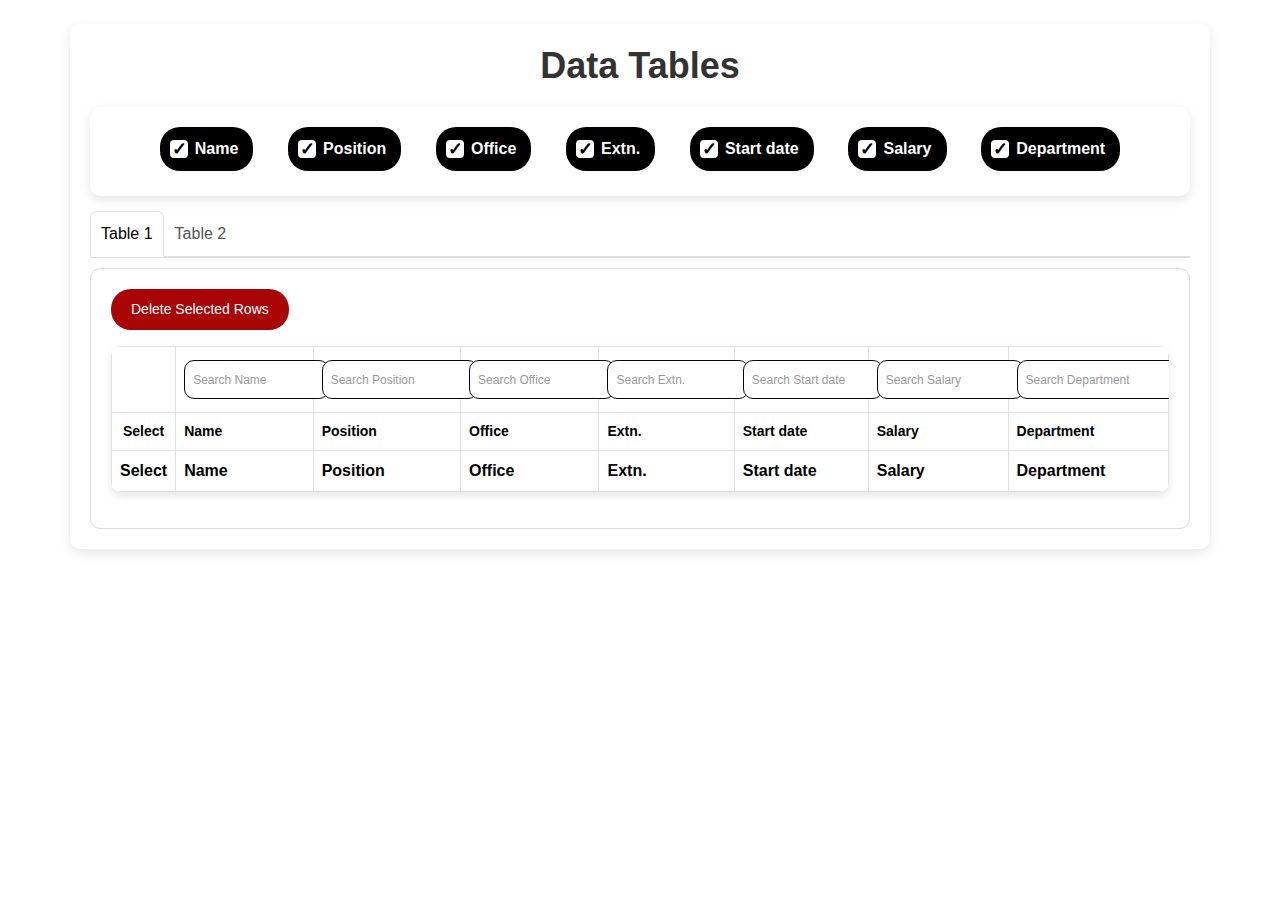
==== datatables.html @ 4bbd9cc4 "Add files via upload" ====
<!DOCTYPE html>
<html lang="en">
<head>
    <meta charset="UTF-8">
    <meta name="viewport" content="width=device-width, initial-scale=1.0">
    <title>Data Tables</title>
    <link rel="stylesheet" href="https://cdn.datatables.net/2.1.5/css/dataTables.dataTables.css">
    <link rel="stylesheet" href="https://cdnjs.cloudflare.com/ajax/libs/twitter-bootstrap/5.3.0/css/bootstrap.min.css">
    <link rel="stylesheet" href="data.css">
    <link rel="icon" href="./assets/database-management.png" type="image/png"> 
</head>
<body>
    <div class="container mt-4">
        <h1 class="text-center">Data Tables</h1>
        <!-- <button id="deleteRows" class="btn btn-danger mb-3">Delete Selected Rows</button> -->

        <!-- Show/Hide Columns Feature -->
        <div class="checkbox-group-container">
            <div class="checkbox-group">
                <div>
                    <input type="checkbox" id="toggle-name" class="styled-checkbox toggle-vis" data-column="1" checked>
                    <label for="toggle-name">Name</label>
                </div>
                <div>
                    <input type="checkbox" id="toggle-position" class="styled-checkbox toggle-vis" data-column="2" checked>
                    <label for="toggle-position">Position</label>
                </div>
                <div>
                    <input type="checkbox" id="toggle-office" class="styled-checkbox toggle-vis" data-column="3" checked>
                    <label for="toggle-office">Office</label>
                </div>
                <div>
                    <input type="checkbox" id="toggle-extn" class="styled-checkbox toggle-vis" data-column="4" checked>
                    <label for="toggle-extn">Extn.</label>
                </div>
                <div>
                    <input type="checkbox" id="toggle-start" class="styled-checkbox toggle-vis" data-column="5" checked>
                    <label for="toggle-start">Start date</label>
                </div>
                <div>
                    <input type="checkbox" id="toggle-salary" class="styled-checkbox toggle-vis" data-column="6" checked>
                    <label for="toggle-salary">Salary</label>
                </div>
                <div>
                    <input type="checkbox" id="toggle-phone" class="styled-checkbox toggle-vis" data-column="7" checked>
                    <label for="toggle-phone">Department</label>
                </div>
            </div>
        </div>

        <!-- Tabs -->
        <ul class="nav nav-tabs" id="myTab" role="tablist">
            <li class="nav-item" role="presentation">
                <a class="nav-link active" id="home-tab" data-bs-toggle="tab" href="#tab1" role="tab" aria-controls="home" aria-selected="true">Table 1</a>
            </li>
            <li class="nav-item" role="presentation">
                <a class="nav-link" id="profile-tab" data-bs-toggle="tab" href="#tab2" role="tab" aria-controls="profile" aria-selected="false">Table 2</a>
            </li>
        </ul>
        
        <div class="tab-content" id="myTabContent">
            <button id="deleteRows" class="btn btn-danger mb-3">Delete Selected Rows</button>
            <div class="tab-pane fade show active" id="tab1" role="tabpanel" aria-labelledby="home-tab">
                <table id="example1" class="display table table-striped table-bordered" style="width:100%">
                    <thead>
                        <tr class="search-row">
                            <th></th>
                            <th><input type="text" id="search-name" placeholder="Search Name"></th>
                            <th><input type="text" id="search-position" placeholder="Search Position"></th>
                            <th><input type="text" id="search-office" placeholder="Search Office"></th>
                            <th><input type="text" id="search-extn" placeholder="Search Extn."></th>
                            <th><input type="text" id="search-start" placeholder="Search Start date"></th>
                            <th><input type="text" id="search-salary" placeholder="Search Salary"></th>
                            <th><input type="text" id="search-phone" placeholder="Search Department"></th>
                        </tr>
                        <tr>
                            <th>Select</th>
                            <th>Name</th>
                            <th>Position</th>
                            <th>Office</th>
                            <th>Extn.</th>
                            <th>Start date</th>
                            <th>Salary</th>
                            <th>Department</th>
                        </tr>
                    </thead>
                    <tfoot>
                        <tr>
                            <th>Select</th>
                            <th>Name</th>
                            <th>Position</th>
                            <th>Office</th>
                            <th>Extn.</th>
                            <th>Start date</th>
                            <th>Salary</th>
                            <th>Department</th>
                        </tr>
                    </tfoot>
                </table>
            </div>
            <div class="tab-pane fade" id="tab2" role="tabpanel" aria-labelledby="profile-tab">
                <table id="example2" class="display table table-striped table-bordered" style="width:100%">
                    <thead>
                        <tr class="search-row">
                            <th></th>
                            <th><input type="text" id="search-name-2" placeholder="Search Name"></th>
                            <th><input type="text" id="search-position-2" placeholder="Search Position"></th>
                            <th><input type="text" id="search-office-2" placeholder="Search Office"></th>
                            <th><input type="text" id="search-extn-2" placeholder="Search Extn."></th>
                            <th><input type="text" id="search-start-2" placeholder="Search Start date"></th>
                            <th><input type="text" id="search-salary-2" placeholder="Search Salary"></th>
                            <th><input type="text" id="search-phone-2" placeholder="Search Department"></th>
                        </tr>
                        <tr>
                            <th>Select</th>
                            <th>Name</th>
                            <th>Position</th>
                            <th>Office</th>
                            <th>Extn.</th>
                            <th>Start date</th>
                            <th>Salary</th>
                            <th>Department</th>
                        </tr>
                    </thead>
                    <tfoot>
                        <tr>
                            <th>Select</th>
                            <th>Name</th>
                            <th>Position</th>
                            <th>Office</th>
                            <th>Extn.</th>
                            <th>Start date</th>   
                            <th>Salary</th>
                            <th>Department</th>
                        </tr>
                    </tfoot>
                </table>
            </div>
        </div>
    </div>

    <script src="https://code.jquery.com/jquery-3.7.1.js"></script>
    <script src="https://cdn.datatables.net/2.1.5/js/dataTables.js"></script>
    <script src="https://cdnjs.cloudflare.com/ajax/libs/twitter-bootstrap/5.3.0/js/bootstrap.bundle.min.js"></script>

    <script>
        $(document).ready(function() {
            // Initialize DataTables
            var table1 = new DataTable('#example1', {
                "ajax": "data.txt",  // Replace with your actual data source URL
                "columns": [
                    { "data": null, "defaultContent": '<input type="checkbox" class="row-select">' },  // Checkbox column
                    { "data": 0 },
                    { "data": 1 },
                    { "data": 2 },
                    { "data": 3 },
                    { "data": 4 },
                    { "data": 5 },
                    { "data": 6 }
                ],
                "dom": '<"row"<"col-md-12 text-center"p>>' +
                       'rt' +
                       '<"row"<"col-md-6"l>>' +
                       '<"row"<"col-md-12"i>>',
            });

            var table2 = new DataTable('#example2', {
                "ajax": "data.txt",  // Replace with your actual data source URL
                "columns": [
                    { "data": null, "defaultContent": '<input type="checkbox" class="row-select">' },  // Checkbox column
                    { "data": 0 },
                    { "data": 1 },
                    { "data": 2 },
                    { "data": 3 },
                    { "data": 4 },
                    { "data": 5},
                    { "data": 6 }
                ],
                "dom": '<"row"<"col-md-12 text-center"p>>' +
                       'rt' +
                       '<"row"<"col-md-6"l>>' +
                       '<"row"<"col-md-12"i>>',
            });

        $(document).ready(function() {
            // Select the row with the class 'search-row'
            $('tr.search-row').find('th').each(function() {
                // Add event listeners to stop propagation
                $(this).on('click mouseover mouseout mousedown mouseup', function(event) {
                    event.stopPropagation();
                });
            });
        });

            // Apply the search for each column for table1
            $('#search-name').on('keyup change', function() {
                table1.column(1).search(this.value).draw();
            });
            $('#search-position').on('keyup change', function() {
                table1.column(2).search(this.value).draw();
            });
            $('#search-office').on('keyup change', function() {
                table1.column(3).search(this.value).draw();
            });
            $('#search-extn').on('keyup change', function() {
                table1.column(4).search(this.value).draw();
            });
            $('#search-start').on('keyup change', function() {
                table1.column(5).search(this.value).draw();
            });
            $('#search-salary').on('keyup change', function() {
                table1.column(6).search(this.value).draw();
            });
            $('#search-phone').on('keyup change', function() {
                table1.column(7).search(this.value).draw();
            });

            // Apply the search for each column for table2
            $('#search-name-2').on('keyup change', function() {
                table2.column(1).search(this.value).draw();
            });
            $('#search-position-2').on('keyup change', function() {
                table2.column(2).search(this.value).draw();
            });
            $('#search-office-2').on('keyup change', function() {
                table2.column(3).search(this.value).draw();
            });
            $('#search-extn-2').on('keyup change', function() {
                table2.column(4).search(this.value).draw();
            });
            $('#search-start-2').on('keyup change', function() {
                table2.column(5).search(this.value).draw();
            });
            $('#search-salary-2').on('keyup change', function() {
                table2.column(6).search(this.value).draw();
            });
            $('#search-phone-2').on('keyup change', function() {
                table2.column(7).search(this.value).draw();
            });

            // Handle row deletion for table1
            $('#deleteRows').click(function() {
                $('#example1 tbody input.row-select:checked').each(function() {
                    var row = $(this).closest('tr');
                    table1.row(row).remove().draw();
                });
            });

            // Handle row deletion for table2
            $('#deleteRows').click(function() {
                $('#example2 tbody input.row-select:checked').each(function() {
                    var row = $(this).closest('tr');
                    table2.row(row).remove().draw();
                });
            });

            // Handle show/hide columns for table1
            $('.toggle-vis').on('change', function(e) {
                e.preventDefault();
                var column = table1.column($(this).attr('data-column'));
                column.visible(!column.visible());
            });

            // Handle show/hide columns for table2
            $('.toggle-vis').on('change', function(e) {
                e.preventDefault();
                var column = table2.column($(this).attr('data-column'));
                column.visible(!column.visible());
            });            
        });
    </script>
</body>
</html>
---- data.css ----
/* General Body Style */
body {
    font-family: 'Arial', sans-serif;
    background-color: #ffffff; /* Light blue background */
    color: #333;
    margin: 0;
    padding: 0;
}

/* Container Styling */
.container {
    background-color: white;
    padding: 20px;
    border-radius: 10px;
    box-shadow: 0 4px 12px rgba(0, 0, 0, 0.1);
}

h1.text-center {
    font-size: 36px;
    margin-bottom: 20px;
    font-weight: bold;
    
}


/* Button Style */
button, .btn {
    background-color: #a90505; /* Light blue color */
    color: white;
    border: none;
    padding: 10px 20px;
    border-radius: 20px; /* Rounded button */
    cursor: pointer;
    font-size: 14px;
    transition: background-color 0.3s ease, box-shadow 0.3s ease;
}

button:hover, .btn:hover {
    background-color: #f86f6f; /* Slightly darker blue */
    color: rgb(253, 253, 253);
    box-shadow: 0 2px 8px rgba(0, 0, 0, 0.2);
}


/* Stylish Checkbox (with better alignment and padding) */
.styled-checkbox {
    position: absolute;
    opacity: 0;
}

.styled-checkbox + label {
    position: relative;
    padding-left: 45px; /* Increased to give more space between the checkbox and the text */
    cursor: pointer;
    font-size: 16px;
    user-select: none;
    
    padding: 10px 15px; /* Adjusted padding for better alignment */
    border-radius: 20px;
    color: white;
    display: flex;
    align-items: center; /* Centers the text vertically */
}

.styled-checkbox + label:before {
    content: "";
    position: absolute;
    left: 10px;
    top: 50%;
    transform: translateY(-50%);
    width: 18px;
    height: 18px;
    border: 2px solid white;
    border-radius: 4px;
    background: transparent;
    transition: background-color 0.3s ease, border-color 0.3s ease;
}

.styled-checkbox:checked + label:before {
    background-color: white;
    border-color: white;
}

.styled-checkbox:checked + label:after {
    content: "\2713"; /* Checkmark */
    position: absolute;
    left: 12px;
    top: 50%;
    transform: translateY(-50%);
    color: #ffffff;
    font-size: 18px;
}


/* Checkbox Group */
.checkbox-group {
    display: flex;
    margin-left: 50px;
    margin-right: 50px;
    justify-content: space-evenly; /* Center the checkboxes horizontally */
    gap: 15px; /* Maintain a gap between the checkboxes */
    margin-bottom: 15px;
    font-weight: bold;
}



/* Container for the checkbox group */
.checkbox-group-container {
     /* Light blue background for the container */
    /* padding: 20px; */
    padding-top: 20px;
    padding-bottom: 10px;
    border-radius: 10px;
    box-shadow: 0 4px 12px rgba(0, 0, 0, 0.1);
    margin-bottom: 15px;
    margin-top: 15px;
}

/* Align the checkbox group */
.checkbox-group {
    display: flex;
    flex-wrap: wrap; /* Allows checkboxes to wrap onto the next line if necessary */
    justify-content: space-evenly;
    gap: 15px; /* Maintain a gap between the checkboxes */
}

/* Stylish Checkbox (with better alignment and padding) */
.styled-checkbox {
    position: absolute;
    opacity: 0;
}

.styled-checkbox + label {
    position: relative;
    padding-left: 35px; /* Adjusted to give more space for the checkbox */
    cursor: pointer;
    font-size: 16px;
    user-select: none;
    background-color: #000000;
    /* padding: 10px 15px; Adjusted padding for better alignment */
    border-radius: 20px;
    color: white;
    display: flex;
    align-items: center; /* Centers the text vertically */
}

.styled-checkbox + label:before {
    content: "";
    position: absolute;
    left: 10px;
    top: 50%;
    transform: translateY(-50%);
    width: 18px;
    height: 18px;
    border: 2px solid white;
    border-radius: 4px;
    background: transparent;
    transition: background-color 0.3s ease, border-color 0.3s ease;
}

.styled-checkbox:checked + label:before {
    background-color: white;
    border-color: white;
}

.styled-checkbox:checked + label:after {
    content: "\2713"; /* Checkmark */
    position: absolute;
    left: 12px;
    top: 50%;
    transform: translateY(-50%);
    color: #000000;
    font-size: 18px;
}



/* Table Styling */
table {
    width: 100%;
    border-collapse: collapse;
    border-radius: 10px;
    overflow: hidden;
    box-shadow: 0 4px 8px rgba(0, 0, 0, 0.1);
}

thead th {
    background-color: #89CFF0; /* Header light blue */
    color: white;
    padding: 12px;
    font-size: 14px;
    border-bottom: 2px solid #6DAEDB;
}

tfoot th {
    background-color: #E0F7FF; /* Footer soft blue */
    color: #333;
    padding: 12px;
}

/* Specifically targeting DataTables' row class */
table.dataTable tbody tr {
    background-color: #CCE5FF !important; /* Light blue background for all rows */
}

table.dataTable tbody tr:nth-child(odd) {
    background-color: #D6EBFF !important; /* Alternate lighter blue */
}

table.dataTable tbody tr:hover {
    background-color: #B0D4FF !important; /* Slightly darker blue on hover */
}



tbody td {
    padding: 12px;
    color: #555;
    border-bottom: 1px solid #ddd;
    text-align: center;
}



/* Input Search */
.search-row input {
    border: 1px solid #080808;
    padding: 8px;
    border-radius: 10px;
    width: 120%;
    font-size: 14px;
    margin: 5px 0;
    transition: border-color 0.3s ease;
}

.search-row input:focus {
    border-color: #919699;
    outline: none;
}

.search-row span.dt-column-order {
    display: none;
    pointer-events: none;
    cursor: not-allowed;
}

/* Table Column Alignment */
table td:first-child, table th:first-child {
    text-align: center; /* Center the first column header and data */
    vertical-align: middle;
    justify-content: center; /* Center vertically */
}

/* Pagination and Info */
.dataTables_paginate {
    margin-top: 10px;
}

.dataTables_info {
    font-size: 14px;
    color: #666;
}

/* Placeholder Styling */
::placeholder {
    color: #999;
    font-size: 12px;
}

/* Responsive Design */
@media (max-width: 768px) {
    .checkbox-group {
        flex-direction: column;
    }

    .nav-tabs {
        display: block;
        width: 100%;
    }

    .nav-item {
        width: 100%;
    }

    .nav-link {
        width: 100%;
        text-align: center;
    }
}

/* Tab Styles */
.nav-tabs {
    border-bottom: 2px solid #ddd;
}

.nav-link {
    color: #555;
    border: none;
    background-color: transparent;
    padding: 10px;
    transition: background-color 0.3s ease, color 0.3s ease;
}

.nav-link:hover, .nav-link.active {
    background-color: #89CFF0;
    color: white;
}

.tab-content {
    background-color: #fff;
    padding: 20px;
    border-radius: 10px;
    border: 1px solid #ddd;
    margin-top: 10px;
}

/* Pagination and Info */
.dataTables_paginate {
    margin-top: 10px;
}

.dataTables_info {
    font-size: 14px;
    color: #666;
}

/* Placeholder Styling */
::placeholder {
    color: #999;
    font-size: 12px;
}

/* Table Column Alignment */
table td:first-child, table th:first-child {
    text-align: center; /* Center the first column header and data */
    vertical-align: middle; /* Center vertically */
}

.row {
    display: flex;
    justify-content: space-between;
    align-items: center;
}

.col-md-6.text-end {
    text-align: right;
}


/* Cute Pagination Styling */
div.dataTables_wrapper div.dataTables_paginate .paginate_button {
    background-color: #f0f8ff !important; /* Light blue background */
    border: 2px solid #89CFF0 !important;
    color: #333 !important;
    padding: 8px 15px !important;
    margin: 0 5px !important;
    border-radius: 50% !important;
    transition: background-color 0.3s, box-shadow 0.3s !important;
    box-shadow: 0 2px 5px rgba(0, 0, 0, 0.1) !important;
    cursor: pointer !important;
    font-size: 14px !important;
}

div.dataTables_wrapper div.dataTables_paginate .paginate_button:hover {
    background-color: #89CFF0 !important; /* Hover background */
    color: white !important;
    box-shadow: 0 4px 8px rgba(0, 0, 0, 0.2) !important;
}

div.dataTables_wrapper div.dataTables_paginate .paginate_button.current {
    background-color: #89CFF0 !important;
    color: white !important;
    border-color: #6DAEDB !important;
    box-shadow: 0 4px 8px rgba(0, 0, 0, 0.3) !important;
    cursor: default !important;
}

div.dataTables_wrapper div.dataTables_paginate .paginate_button.disabled {
    background-color: #e0e0e0 !important;
    color: #888 !important;
    border-color: #ddd !important;
    cursor: not-allowed !important;
    box-shadow: none !important;
}

/* Add transition to page number navigation buttons */
div.dataTables_wrapper div.dataTables_paginate .paginate_button {
    transition: all 0.3s ease-in-out !important;
}

/* Cute pagination ellipses (...) style */
div.dataTables_wrapper div.dataTables_paginate .ellipsis {
    color: #89CFF0 !important;
    font-weight: bold !important;
}
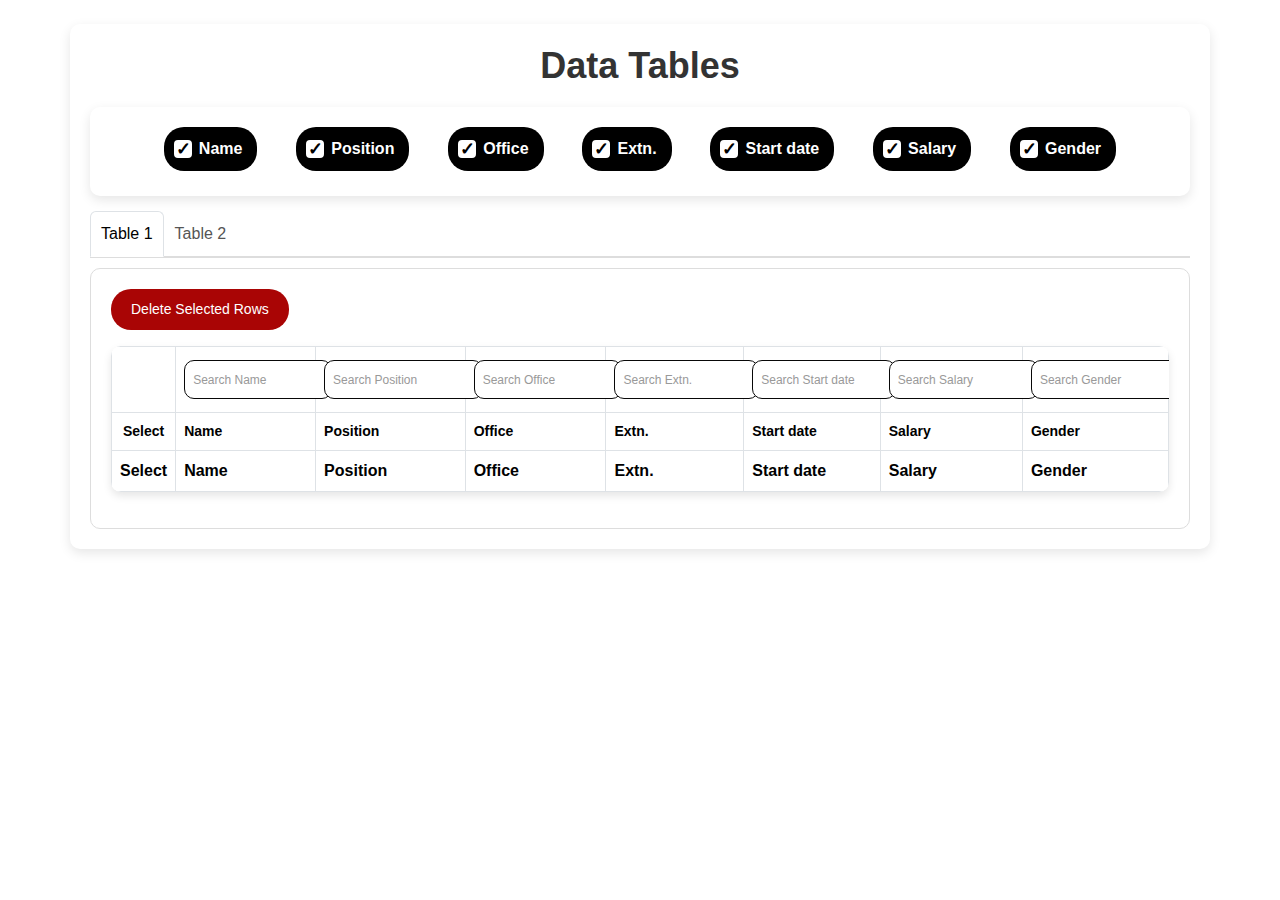
==== commit 1032e4a2: "Update datatables.html" ====
--- a/datatables.html
+++ b/datatables.html
@@ -43,7 +43,7 @@
                 </div>
                 <div>
                     <input type="checkbox" id="toggle-phone" class="styled-checkbox toggle-vis" data-column="7" checked>
-                    <label for="toggle-phone">Department</label>
+                    <label for="toggle-phone">Gender</label>
                 </div>
             </div>
         </div>
@@ -71,7 +71,7 @@
                             <th><input type="text" id="search-extn" placeholder="Search Extn."></th>
                             <th><input type="text" id="search-start" placeholder="Search Start date"></th>
                             <th><input type="text" id="search-salary" placeholder="Search Salary"></th>
-                            <th><input type="text" id="search-phone" placeholder="Search Department"></th>
+                            <th><input type="text" id="search-phone" placeholder="Search Gender"></th>
                         </tr>
                         <tr>
                             <th>Select</th>
@@ -81,7 +81,7 @@
                             <th>Extn.</th>
                             <th>Start date</th>
                             <th>Salary</th>
-                            <th>Department</th>
+                            <th>Gender</th>
                         </tr>
                     </thead>
                     <tfoot>
@@ -93,7 +93,7 @@
                             <th>Extn.</th>
                             <th>Start date</th>
                             <th>Salary</th>
-                            <th>Department</th>
+                            <th>Gender</th>
                         </tr>
                     </tfoot>
                 </table>
@@ -109,7 +109,7 @@
                             <th><input type="text" id="search-extn-2" placeholder="Search Extn."></th>
                             <th><input type="text" id="search-start-2" placeholder="Search Start date"></th>
                             <th><input type="text" id="search-salary-2" placeholder="Search Salary"></th>
-                            <th><input type="text" id="search-phone-2" placeholder="Search Department"></th>
+                            <th><input type="text" id="search-phone-2" placeholder="Search Gender"></th>
                         </tr>
                         <tr>
                             <th>Select</th>
@@ -119,7 +119,7 @@
                             <th>Extn.</th>
                             <th>Start date</th>
                             <th>Salary</th>
-                            <th>Department</th>
+                            <th>Gender</th>
                         </tr>
                     </thead>
                     <tfoot>
@@ -131,7 +131,7 @@
                             <th>Extn.</th>
                             <th>Start date</th>   
                             <th>Salary</th>
-                            <th>Department</th>
+                            <th>Gender</th>
                         </tr>
                     </tfoot>
                 </table>
@@ -270,4 +270,4 @@
         });
     </script>
 </body>
-</html>+</html>
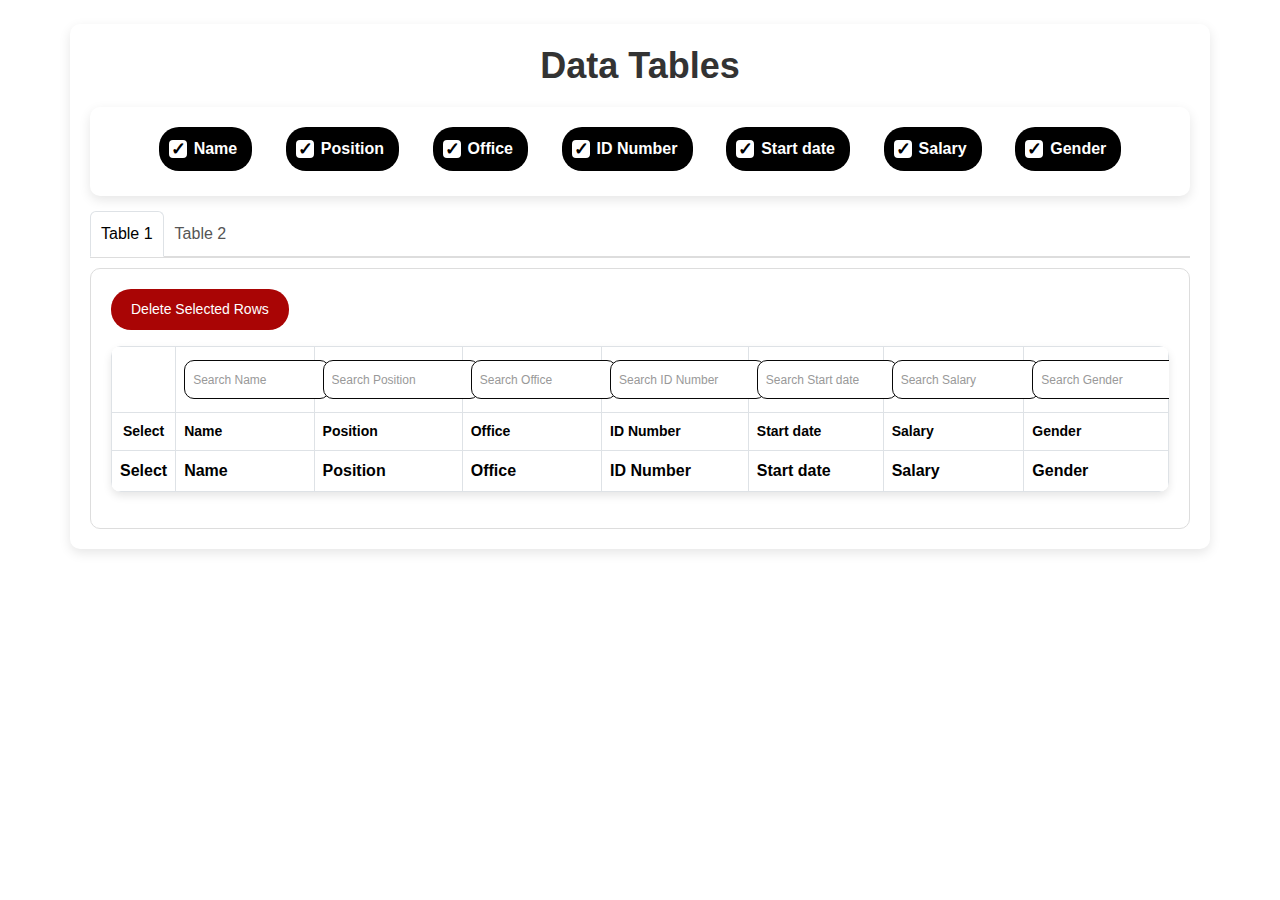
==== commit f79355bd: "Update datatables.html" ====
--- a/datatables.html
+++ b/datatables.html
@@ -31,7 +31,7 @@
                 </div>
                 <div>
                     <input type="checkbox" id="toggle-extn" class="styled-checkbox toggle-vis" data-column="4" checked>
-                    <label for="toggle-extn">Extn.</label>
+                    <label for="toggle-extn">ID Number</label>
                 </div>
                 <div>
                     <input type="checkbox" id="toggle-start" class="styled-checkbox toggle-vis" data-column="5" checked>
@@ -68,7 +68,7 @@
                             <th><input type="text" id="search-name" placeholder="Search Name"></th>
                             <th><input type="text" id="search-position" placeholder="Search Position"></th>
                             <th><input type="text" id="search-office" placeholder="Search Office"></th>
-                            <th><input type="text" id="search-extn" placeholder="Search Extn."></th>
+                            <th><input type="text" id="search-extn" placeholder="Search ID Number"></th>
                             <th><input type="text" id="search-start" placeholder="Search Start date"></th>
                             <th><input type="text" id="search-salary" placeholder="Search Salary"></th>
                             <th><input type="text" id="search-phone" placeholder="Search Gender"></th>
@@ -78,7 +78,7 @@
                             <th>Name</th>
                             <th>Position</th>
                             <th>Office</th>
-                            <th>Extn.</th>
+                            <th>ID Number</th>
                             <th>Start date</th>
                             <th>Salary</th>
                             <th>Gender</th>
@@ -90,7 +90,7 @@
                             <th>Name</th>
                             <th>Position</th>
                             <th>Office</th>
-                            <th>Extn.</th>
+                            <th>ID Number</th>
                             <th>Start date</th>
                             <th>Salary</th>
                             <th>Gender</th>
@@ -106,7 +106,7 @@
                             <th><input type="text" id="search-name-2" placeholder="Search Name"></th>
                             <th><input type="text" id="search-position-2" placeholder="Search Position"></th>
                             <th><input type="text" id="search-office-2" placeholder="Search Office"></th>
-                            <th><input type="text" id="search-extn-2" placeholder="Search Extn."></th>
+                            <th><input type="text" id="search-extn-2" placeholder="Search ID Number"></th>
                             <th><input type="text" id="search-start-2" placeholder="Search Start date"></th>
                             <th><input type="text" id="search-salary-2" placeholder="Search Salary"></th>
                             <th><input type="text" id="search-phone-2" placeholder="Search Gender"></th>
@@ -116,7 +116,7 @@
                             <th>Name</th>
                             <th>Position</th>
                             <th>Office</th>
-                            <th>Extn.</th>
+                            <th>ID Number</th>
                             <th>Start date</th>
                             <th>Salary</th>
                             <th>Gender</th>
@@ -128,7 +128,7 @@
                             <th>Name</th>
                             <th>Position</th>
                             <th>Office</th>
-                            <th>Extn.</th>
+                            <th>ID Number</th>
                             <th>Start date</th>   
                             <th>Salary</th>
                             <th>Gender</th>
